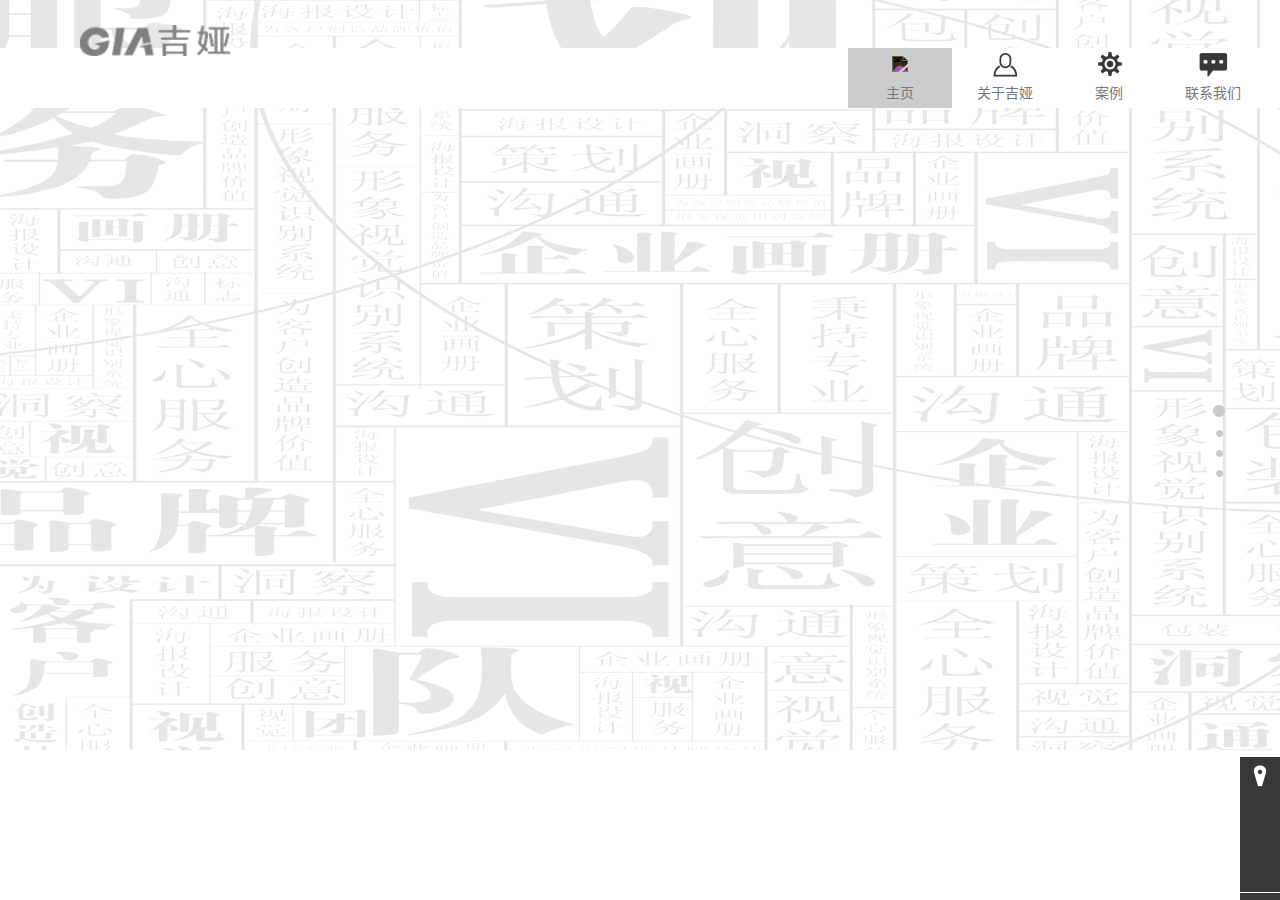
==== index.html @ cc43419a "Revert "Revert "页面显示问题""" ====
<!DOCTYPE html>
<html lang="zh-CN">
  <head>
    <meta charset="utf-8">
    <meta http-equiv="X-UA-Compatible" content="IE=edge">
    <meta name="viewport" content="width=device-width, initial-scale=1">
     <!--上述3个meta标签*必须*放在最前面，任何其他内容都*必须*跟随其后！ -->
    <title>广东吉娅</title>

     <!--Bootstrap -->
    <link href="css/bootstrap.min.css" rel="stylesheet">
    <link href="css/style.css" rel="stylesheet">

     <!--HTML5 shim and Respond.js for IE8 support of HTML5 elements and media queries 
     WARNING: Respond.js doesn't work if you view the page via file:// 
    [if lt IE 9]>
      <script src="https://cdn.bootcss.com/html5shiv/3.7.3/html5shiv.min.js"></script>
      <script src="https://cdn.bootcss.com/respond.js/1.4.2/respond.min.js"></script>
    <![endif]-->
  </head>
  <body data-spy="scroll" data-target="#navbar-example">
    <div class="logo-bg" id="top">
      <img src="img/logo.png" alt="jiya">
    </div>

    <nav id="navbar-example" class="navbar navbar-default navbar-static navbar-fixed-top mynav" role="navigation">
      <div class="container-fluid "> 
        <div class="navbar-header">
            <button class="navbar-toggle" type="button" data-toggle="collapse" data-target=".bs-js-navbar-scrollspy">
                <span class="sr-only">切换导航</span>
                <span class="icon-bar"></span>
                <span class="icon-bar"></span>
                <span class="icon-bar"></span>
            </button>
        </div>
        <div class="collapse navbar-collapse bs-js-navbar-scrollspy">
            <ul class="row nav navbar-nav realnav">
                <li class="col-md-8 col-lg-8 col-sm-8"></li>
                <li class="col-md-1 col-lg-1 col-sm-1 nav-active">
                  <a><img src="img/home.png" style="filter: invert(1);"><br>主页</a>
                  
                </li>
                <li class="col-md-1 col-lg-1 col-sm-1">
                  <a><img src="img/Profile.png"><br>关于吉娅</a>
                </li>
                <li class="col-md-1 col-lg-1 col-sm-1">
                  <a><img src="img/setting.png"><br>案例</a>
                </li>
                <li class="col-md-1 col-lg-1 col-sm-1">
                  <a><img src="img/comments.png"><br>联系我们</a>
                </li>
            </ul>
        </div>
      </div> 
    </nav>

    <div class="nav-border"></div>

  	<!--首页模块-->
  	<div id="index" style="width: 100%;height: 100%;">
  		 <img src="img/index.png"  alt="首页背景"> 
  	</div>
    

    <!--关于吉娅-->
    <div id="aboutus" >
		<div class="abouttext1 col-md-4 col-lg-4 col-sm-12 col-xs-12">
			<div class="abouttext1-title"><h1>广州吉娅广告</h1></div>
			<div class="abouttext1-message "><h4>务实而不装逼的广告公司，<br>
										厚道而不浮夸的设计团队。</h4>
			</div>
		</div>
		<div class="abouttext2">
			<div class="abouttext2-descri col-md-8 col-lg-8 col-sm-12 col-xs-12 col-md-offset-2 col-lg-offset-2">广州吉娅广告有限公司创立于2004年（前身广州争创广告设计有限责任公司），集纸品印刷制作、平面设计、布展策划、网站建设策划四项核心业务于一体
			</div>
		</div>
  	</div>


    <!--右侧导航栏-->
    <ul class="contact">
      <li>
		<div >
        <p style="background-image: url(img/QQ.png);width: 19px; height: 19px;text-align: center;margin:auto;"></p>
        <a target="_blank" href="http://wpa.qq.com/msgrd?v=3&uin=961791953&site=qq&menu=yes" style="color: #fff;font: 14 微软雅黑;">在<br>线<br>客<br>服</a>
      </li>
      <li>
		<div>
        <p style="background-image: url(img/wechat.png);width: 30px; height: 25px;text-align: center;margin:auto;"></p>
        <a style="color: #fff;font: 14 微软雅黑; cursor: pointer;" data-toggle="modal" data-target="#qrcode">在<br>线<br>客<br>服</a>
		</div>
      </li>
      <li>
		<div>
        <div style="width: 25px; height: 25px;background-image: url(img/rightnavicon.png); margin:auto;"></div>
        <div style="width: 25px; height: 25px;background-image: url(img/rightnavicon.png); margin:auto;background-position: 0 25px;"></div>
		</div>
      </li>
    </ul>


    <!--小白点翻页-->
    <ul class="whitepoint">
      <li></li>
      <li></li>
      <li></li>
      <li></li>
    </ul>


	
	<!--案例之幻灯片-->
    <div id="carousel-example-generic" class="carousel slide" data-ride="carousel">
      <!-- Indicators -->
      <ol class="carousel-indicators">
        <li data-target="#carousel-example-generic" data-slide-to="0" class="active"></li>
        <li data-target="#carousel-example-generic" data-slide-to="1"></li>
        <li data-target="#carousel-example-generic" data-slide-to="2"></li>
        <li data-target="#carousel-example-generic" data-slide-to="3"></li>
      </ol>

      <!-- Wrapper for slides -->
      <div class="carousel-inner" role="listbox">
        <div class="item active">
          <img src="img/top-2-01.jpg" alt="...">
          <div class="carousel-caption">
            ...
          </div>
        </div>
        <div class="item">
          <img src="img/top-2-02-01.jpg" alt="...">
          <div class="carousel-caption">
            ...
          </div>
        </div>
        <div class="item">
          <img src="img/top-2-03-01-01.jpg" alt="...">
          <div class="carousel-caption">
            ...
          </div>
        </div>
        <div class="item">
          <img src="img/top-2-03-01.jpg" alt="...">
          <div class="carousel-caption">
            ...
          </div>
        </div>
        ...
      </div>

      <!-- Controls -->
      <a class="left carousel-control" href="#carousel-example-generic" role="button" data-slide="prev">
        <span class="glyphicon glyphicon-chevron-left" aria-hidden="true"></span>
        <span class="sr-only">Previous</span>
      </a>
      <a class="right carousel-control" href="#carousel-example-generic" role="button" data-slide="next">
        <span class="glyphicon glyphicon-chevron-right" aria-hidden="true"></span>
        <span class="sr-only">Next</span>
      </a>
	</div>


    <!--案例之专业服务-->
    <div id="server">
      <div class="service-head">
        服务项目
        <br>
        DERVICE ITEMS
      </div>

      <ul class="service-body row">
        <li class="col-md-4 col-lg-4 col-sm-12 col-xs-12">
          <button type="button" class="btn btn-primary btn-lg">
            <img src="img/edit.png" height="36px" alt=""> \印刷制品
          </button>
        </li>
        <li class="col-md-4 col-lg-4 col-sm-12 col-xs-12">
          <button type="button" class="btn btn-default btn-lg">
            <img src="img/bulbs.png" height="36px" alt=""> \视觉设计
          </button>
        </li>
        <li class="col-md-4 col-lg-4 col-sm-12 col-xs-12">
          <button type="button" class="btn btn-default btn-lg">
            <img src="img/earth.png" height="36px" alt=""> \互联网产品开发
          </button>
        </li>
      </ul>

      <ul class="service-img img1 row">
        <li class="float-left service-img1-01">
          <div class="background-color">书记画册</div>
        </li>
        <li class="float-left service-img1-02">
          <div class="background-color">书记画册</div>
        </li>
        <li class="float-left service-img1-03">
          <div class="background-color">书记画册</div>
        </li>
        <li class="float-left service-img1-04">
          <div class="background-color">书记画册</div>
        </li>
        <li class="float-left service-img1-05">
          <div class="background-color">书记画册</div>
        </li>
        <li class="float-left service-img1-06">
          <div class="background-color">书记画册</div>
        </li>
        <li class="float-left service-img1-07">
          <div class="background-color">书记画册</div>
        </li>
        <li class="float-left service-img1-08">
          <div class="background-color">书记画册</div>
        </li>
      </ul>

      <ul class="service-img img2">
        <li class="float-left service-img2-01">
          <div class="background-color">书记画册</div>
        </li>
        <li class="float-left service-img2-02">
          <div class="background-color">书记画册</div>
        </li>
        <li class="float-left service-img2-03">
          <div class="background-color">书记画册</div>
        </li>
        <li class="float-left service-img2-04">
          <div class="background-color">书记画册</div>
        </li>
        <li class="float-left service-img2-05">
          <div class="background-color">书记画册</div>
        </li>
        <li class="float-left service-img2-06">
          <div class="background-color">书记画册</div>
        </li>
        <li class="float-left service-img2-07">
          <div class="background-color">书记画册</div>
        </li>
        <li class="float-left service-img2-08">
          <div class="background-color">书记画册</div>
        </li>
      </ul>

      <ul class="service-img img3">
        <li class="float-left service-img3-01">
          <div class="background-color">U型支架</div>
        </li>
        <li class="float-left service-img3-02">
          <div class="background-color">支架卡套</div>
        </li>
        <li class="float-left service-img3-03">
          <div class="background-color">卡套</div>
        </li>
        <li class="float-left service-img3-04">
          <div class="background-color">拍拍圈</div>
        </li>
        <li class="float-left service-img3-05">
          <div class="background-color">指环扣</div>
        </li>
        <li class="float-left service-img3-06">
          <div class="background-color">硅胶猪猪支架</div>
        </li>
        <li class="float-left service-img3-07">
          <div class="background-color">吸盘支架</div>
        </li>
        <li class="float-left service-img3-08">
          <div class="background-color">章鱼支架</div>
        </li>
      </ul>
    </div>


    <!--案例之作品展示-->
    <div id="anli">
      <ul class="anli-body row">
        <li class="col-md-4 col-lg-4 col-sm-12 col-xs-12">
          <div class="thumbnail" style="position: relative;">
            <img src="img/pic-1.png" alt="...">
            <h4 style="margin-left: 13%;">沉香老酒</h4>
            <p style="margin-left: 13%;">2017/8/08</p>
            <p style="margin-left: 13%;margin-bottom: 40px;">案例简介：千年沉着就绝天下</p>
            <div style="background-image: url('img/more-back.png');position: absolute; right: 0; bottom: 0px;width: 90px;height: 25px;"></div>
            <div style="color:#fff;font:16px 微软雅黑;position: absolute; right: 0; bottom: 2px; cursor: pointer;">
              more <span class="glyphicon glyphicon-menu-right" aria-hidden="true"></span>
            </div>
              
          </div>
        </li>
        <li class="col-md-4 col-lg-4 col-sm-12 col-xs-12">
          <div class="thumbnail" style="position: relative;">
            <img src="img/pic-1.png" alt="...">
            <h4 style="margin-left: 13%;">沉香老酒</h4>
            <p style="margin-left: 13%;">2017/8/08</p>
            <p style="margin-left: 13%;margin-bottom: 40px;">案例简介：千年沉着就绝天下</p>
            <div style="background-image: url('img/more-back.png');position: absolute; right: 0; bottom: 0;width: 90px;height: 25px;"></div>
            <div style="color:#fff;font:16px 微软雅黑;position: absolute; right: 0; bottom: 2px; cursor: pointer;">
              more <span class="glyphicon glyphicon-menu-right" aria-hidden="true"></span>
            </div>
              
          </div>
        </li>
        <li class="col-md-4 col-lg-4 col-sm-12 col-xs-12">
          <div class="thumbnail" style="position: relative;">
            <img src="img/pic-1.png" alt="...">
            <h4 style="margin-left: 13%;">沉香老酒</h4>
            <p style="margin-left: 13%;">2017/8/08</p>
            <p style="margin-left: 13%;margin-bottom: 40px;">案例简介：千年沉着就绝天下</p>
            <div style="background-image: url('img/more-back.png');position: absolute; right: 0; bottom: -0px;width: 90px;height: 25px;"></div>
            <div style="color:#fff;font:16px 微软雅黑;position: absolute; right: 0; bottom: 2px; cursor: pointer;">
              more <span class="glyphicon glyphicon-menu-right" aria-hidden="true"></span>
            </div>
              
          </div>
        </li>
      </ul>
    </div>


    <!--联系我们-->
    <div id="contact">
      <ul class="anli-body row">
        <li class="col-md-6 col-lg-6 col-sm-12 col-xs-12">
          <p style="font-size: 36px; font-family: 微软雅黑;">广州吉娅广告有限公司 </p>
          <p style="font-size: 18px; font-family: 微软雅黑;">您可以通过以下方式联系到我们</p>
          <p style="font-size: 18px; font-family: 微软雅黑; margin-bottom: 20px;">我们期待您的莅临</p>
          <p style="font-size: 18px; font-family: 微软雅黑;">电话 / 020-34487176</p>
          <p style="font-size: 18px; font-family: 微软雅黑;"> QQ / 37189 7238</p>
          <p style="font-size: 18px; font-family: 微软雅黑; margin-bottom: 20px;">手机/微信 / 133 0220 4001</p>
          <p style="font-size: 18px; font-family: 微软雅黑;">邮箱 /</p>
          <p style="font-size: 18px; font-family: 微软雅黑; margin-bottom: 20px;">网址 /</p>
          <p style="font-size: 18px; font-family: 微软雅黑;">地址：广州市海珠区宝岗大道中新大厦1408室</p>
        </li>
        <li class="col-md-6 col-lg-6 col-sm-12 col-xs-12">
          <div class="thumbnail">
            <img src="img/pic-1.png" alt="...">
          </div>
        </li>
      </ul>
    </div>

    <!--模态框二维码-->
    <div class="modal fade" id="qrcode" tabindex="-1" role="dialog">
      <div class="modal-dialog" role="document">
        <div class="modal-content">
          <div class="modal-header">
            <button type="button" class="close" data-dismiss="modal" aria-label="Close"><span aria-hidden="true">&times;</span></button>
            <h4 class="modal-title">微信客服</h4>
          </div>
          <div class="modal-body">
            <img src="img/cli_1000px.png" class="img-responsive" alt="Responsive image" >
          </div>
          <div class="modal-footer">
            <button type="button" class="btn btn-default" data-dismiss="modal">Close</button>
          </div>
        </div><!-- /.modal-content -->
      </div><!-- /.modal-dialog -->
    </div><!-- /.modal -->



     <!--jQuery (necessary for Bootstrap's JavaScript plugins) -->
    <script src="js/jquery.min.js"></script>
     <!--Include all compiled plugins (below), or include individual files as needed -->
    <script src="js/bootstrap.min.js"></script>
    <script src="js/jquery.mousewheel.min.js"></script>
    <script src="js/nav.js"></script>
    <script src="js/index.js"></script>
  </body>
</html>
---- css/style.css ----
body,div,ul,ol,nav,p{
	margin: 0;
	padding: 0;
}
a{
	text-decoration: none;
	color: #fff;
}
.mynav{
	top: 48px;
	border: 0;
	margin-bottom: 20px;
	padding: 0;
	background-color: #fff;
	z-index: 101;
}
.nav-active{
	background: rgba(0, 0, 0, 0.2);
}

ul{
	list-style: none;
}
.float-right{
	float: right;
}
.float-left{
	float: left
}
.logo-bg{
	position: fixed;
	width: 100%;
	background: url('../img/logobg.png') no-repeat;
	height: 70px;
	z-index: 102;
	filter: invert(1);
}
.background-color{
	display: none;
	width: 100%;
	height: 100%;
	text-align: center;
	line-height: 130px;
	font-size: 20px;
	font-family: 黑体;
	color: #fff;
	background-color: rgba(0, 92, 165, 0.5);
	z-index: 101;
}
.logo-bg img{
	position: absolute;
	width: 150px;
	top: 25px;
	left: 80px;
	z-index: 103;
	filter: invert(0.5);
}
.logo-bg a{
	text-decoration: none;
	color: #fff;
	font-size: 13px;
	line-height: 50px; 
	padding-right: 3%;
}
.realnav{
	width: 100%;
	height: 60px;
}
.realnav>li{
	padding: 0;
	cursor: pointer;
}
.realnav>li>a{
	height: 60px;
	text-align: center;
	padding: 0;
	line-height: 30px;
}
.nav-border{
	position: fixed;
	width: 100%;
	height: 8px;
	background-image: url('../img/logoborder.png');
	top: 108px;
	margin-bottom: 20px;
	z-index: 100;
}
#index{
	position: absolute;
	top: 0;
	overflow:hidden;
	z-index: 100;
}
.contact{
	position: fixed;
	background-image: url('../img/rightnavbg.png');
	right: 0;
	top: 110px;
	height: 100%;
	width: 40px;
	z-index: 90;
}
.contact>li{
	height: 29%;
	width: 100%;
	border-bottom: 1px solid #fff;
	text-align: center;
	
	display: flex;
    align-items: center; /*定义li的元素垂直居中*/
    justify-content: center; /*定义li的里的元素水平居中*/
}
#aboutus{
	padding-top: 120px; 
	background: url('../img/about.png') no-repeat;
	overflow:hide;
}
.abouttext1{
	padding-top:15%;
	margin-left:60%;
	color:#FFF;
	
	
}
.abouttext1-title{
	margin-left: 10%;
	border-bottom:1px solid #000;
	padding-bottom: 15px;
	text-align:left;
	color:rgba(0, 0, 0, 0.5);
}
.abouttext1-message{
	margin-left: 10%;
	margin-bottom: 20px;
	padding-top:15px;
	text-align:left;
	color:rgba(0, 0, 0, 0.5);
}
.abouttext2{
	padding-top:30%;
	margin-left:10%;
	margin-right:10%;
	
}
.abouttext2-descri{
	text-align:center;
	color:rgba(0, 0, 0, 0.5);
}
#carousel-example-generic{
	padding-top: 100px;
	overflow: hidden;
}
#server{
	padding-top: 120px;
}
.service-head{
	width: 100%;
	height: 60px;
	text-align: center;
	font-size: 22px;
	font-family: 黑体;
}
.service-body{
	box-sizing: border-box;
	width: 83%;
	height: 75px;
	margin-left: 7%;
	margin-right: 10%;
}
.service-body>li{
	text-align: center;
	height: 55px;
}
.service-body>li>button{
	height: 55px;
	border-radius: 27px;
	margin-bottom: 20px;
	overflow-y: hidden;
}
.service-img{
	width: 83%;
	height: 300px;
	margin-left: 7%;
	margin-right: 10%;
}
.service-img li{
	padding: 0;
	height: 130px;
	cursor: pointer;
	background-repeat: no-repeat;
	background-size: 100% 130px;
	margin-bottom: 20px;
}
.img1{
	display: block;
}
.img2{
	display: none;
}
.img3{
	display: none;
}
.service-img1-01{
	background: url('../img/img1/img1-01.gif');
}
.service-img1-02{
	background: url('../img/img1/img1-02.gif');
}
.service-img1-03{
	background: url('../img/img1/img1-03.gif');
}
.service-img1-04{
	background: url('../img/img1/img1-04.gif');
}
.service-img1-05{
	background: url('../img/img1/img1-05.gif');
}
.service-img1-06{
	background: url('../img/img1/img1-06.gif');
}
.service-img1-07{
	background: url('../img/img1/img1-07.gif');
}
.service-img1-08{
	background: url('../img/img1/img1-08.gif');
}
.service-img2-01{
	background: url('../img/img2/img2-01.gif');
}
.service-img2-02{
	background: url('../img/img2/img2-02.gif');
}
.service-img2-03{
	background: url('../img/img2/img2-03.gif');
}
.service-img2-04{
	background: url('../img/img2/img2-04.gif');
}
.service-img2-05{
	background: url('../img/img2/img2-05.gif');
}
.service-img2-06{
	background: url('../img/img2/img2-06.gif');
}
.service-img2-07{
	background: url('../img/img2/img2-07.gif');
}
.service-img2-08{
	background: url('../img/img2/img2-08.gif');
}
.service-img3-01{
	background: url('../img/img3/img3-01.gif');
}
.service-img3-02{
	background: url('../img/img3/img3-02.gif');
}
.service-img3-03{
	background: url('../img/img3/img3-03.gif');
}
.service-img3-04{
	background: url('../img/img3/img3-04.gif');
}
.service-img3-05{
	background: url('../img/img3/img3-05.gif');
}
.service-img3-06{
	background: url('../img/img3/img3-06.gif');
}
.service-img3-07{
	background: url('../img/img3/img3-07.gif');
}
.service-img3-08{
	background: url('../img/img3/img3-08.gif');
}
.service-body>li>ul>li{
	cursor: pointer;
	display: block;
	width: 90%;
	height: 130px;
	background-image: url('../img/gg.png');
	background-size: cover;
	margin: 0 auto;
	margin-bottom: 20px;
}
.service-prompt{
	position: absolute;
	top: 0;
	background-color: #fff;
	border-left: 1px solid gray;
	border-right: 1px solid gray;
	border-radius: 1%;
	z-index: 2;
	text-align: center;
}
.anli-body{
	box-sizing: border-box;
	width: 83%;
	padding-top: 200px;
	margin-left: 7%;
	margin-right: 10%;
}
.whitepoint {
	position: fixed;
	right: 55px;
	width: 12px;
	height: 120px;
	top: 45%;
	z-index: 100;
}
.whitepoint>li {
	width: 7px;
	height: 7px;
	margin: 0 auto;
	margin-bottom: 13px;
	background-image: url('../img/smallpoint.png');
	cursor: pointer;
}
.bigpoint {
	margin: 0 0 13px 0 !important;
	height: 12px !important;
	width: 12px !important;
	background-image: url('../img/bigpoint.png') !important;

}
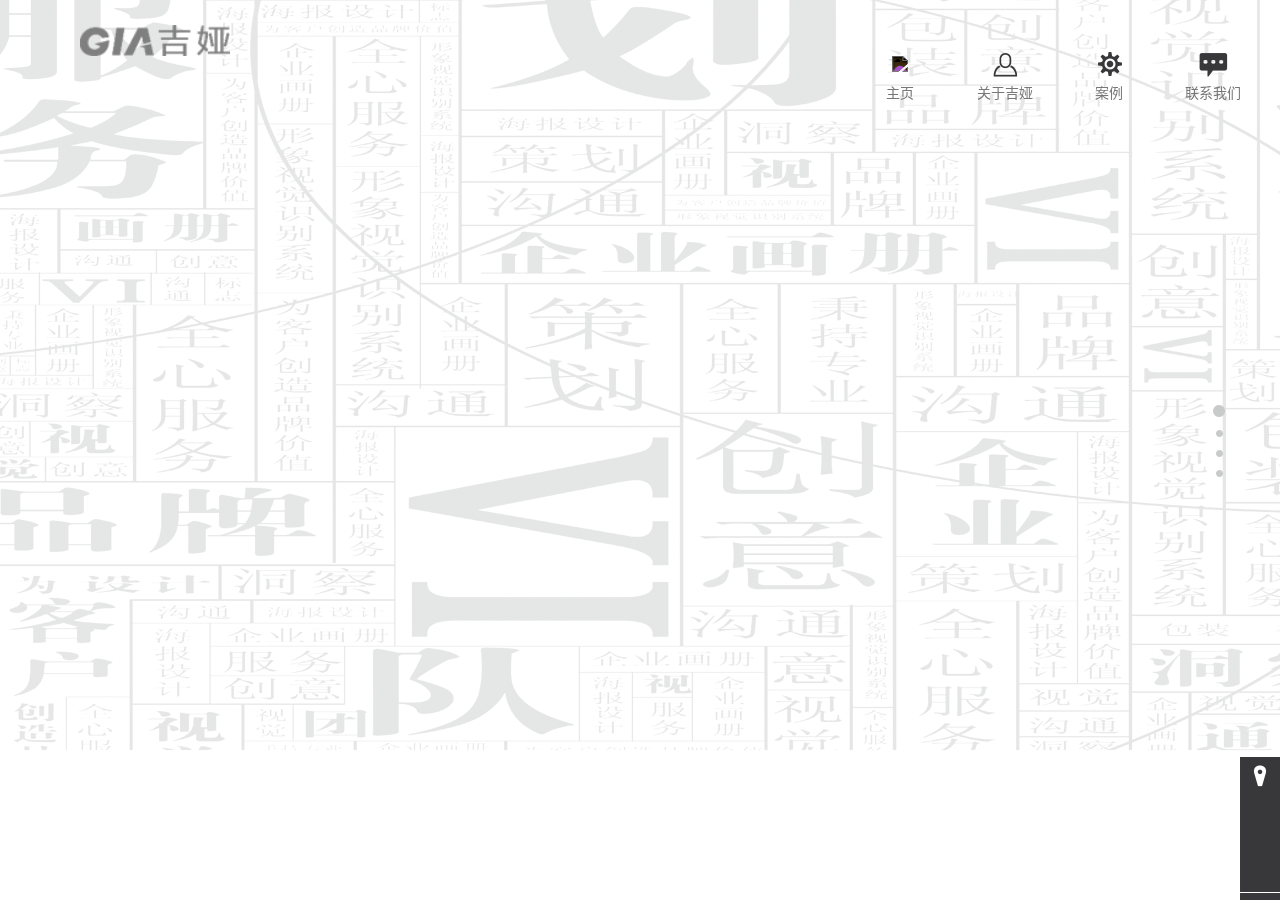
==== commit fc347795: "导航栏透明" ====
--- a/index.html
+++ b/index.html
@@ -145,7 +145,6 @@
             ...
           </div>
         </div>
-        ...
       </div>
 
       <!-- Controls -->
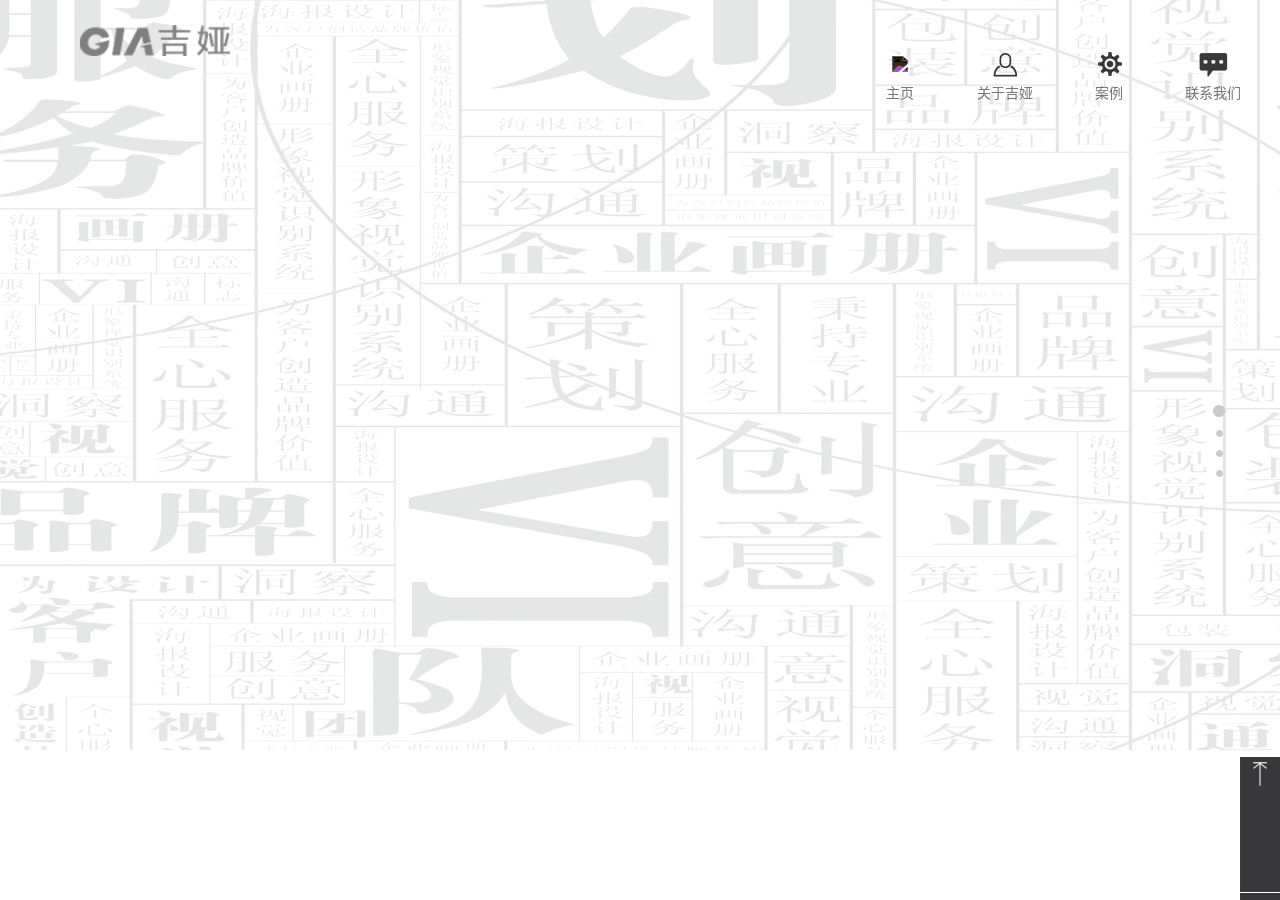
==== commit 20e18469: "回到顶部" ====
--- a/index.html
+++ b/index.html
@@ -25,7 +25,7 @@
 
     <nav id="navbar-example" class="navbar navbar-default navbar-static navbar-fixed-top mynav" role="navigation">
       <div class="container-fluid "> 
-        <div class="navbar-header">
+        <div class="navbar-header" style="height: 60px;">
             <button class="navbar-toggle" type="button" data-toggle="collapse" data-target=".bs-js-navbar-scrollspy">
                 <span class="sr-only">切换导航</span>
                 <span class="icon-bar"></span>
@@ -80,21 +80,22 @@
     <!--右侧导航栏-->
     <ul class="contact">
       <li>
-		<div >
-        <p style="background-image: url(img/QQ.png);width: 19px; height: 19px;text-align: center;margin:auto;"></p>
-        <a target="_blank" href="http://wpa.qq.com/msgrd?v=3&uin=961791953&site=qq&menu=yes" style="color: #fff;font: 14 微软雅黑;">在<br>线<br>客<br>服</a>
+        <div>
+          <p style="background-image: url(img/QQ.png);width: 19px; height: 19px;text-align: center;margin:auto;"></p>
+          <a target="_blank" href="http://wpa.qq.com/msgrd?v=3&uin=961791953&site=qq&menu=yes" style="color: #fff;font: 14 微软雅黑;">在<br>线<br>客<br>服</a>
+        </div>
       </li>
       <li>
-		<div>
-        <p style="background-image: url(img/wechat.png);width: 30px; height: 25px;text-align: center;margin:auto;"></p>
-        <a style="color: #fff;font: 14 微软雅黑; cursor: pointer;" data-toggle="modal" data-target="#qrcode">在<br>线<br>客<br>服</a>
-		</div>
+		    <div>
+          <p style="background-image: url(img/wechat.png);width: 30px; height: 25px;text-align: center;margin:auto;"></p>
+          <a style="color: #fff;font: 14 微软雅黑; cursor: pointer;" data-toggle="modal" data-target="#qrcode">在<br>线<br>客<br>服</a>
+		    </div>
       </li>
       <li>
-		<div>
-        <div style="width: 25px; height: 25px;background-image: url(img/rightnavicon.png); margin:auto;"></div>
-        <div style="width: 25px; height: 25px;background-image: url(img/rightnavicon.png); margin:auto;background-position: 0 25px;"></div>
-		</div>
+    		<div>
+          <div style="width: 25px; height: 25px;background-image: url(img/rightnavicon.png); margin:auto; cursor: pointer;" data-toggle="modal" data-target="#contact-modal"></div>
+          <div style="width: 25px; height: 25px;background: url(img/Go_Top.ico) no-repeat; margin:auto; filter: invert(1); cursor: pointer;"></div>
+    		</div>
       </li>
     </ul>
 
@@ -116,31 +117,24 @@
         <li data-target="#carousel-example-generic" data-slide-to="0" class="active"></li>
         <li data-target="#carousel-example-generic" data-slide-to="1"></li>
         <li data-target="#carousel-example-generic" data-slide-to="2"></li>
-        <li data-target="#carousel-example-generic" data-slide-to="3"></li>
       </ol>
 
       <!-- Wrapper for slides -->
       <div class="carousel-inner" role="listbox">
         <div class="item active">
-          <img src="img/top-2-01.jpg" alt="...">
+          <img src="img/carousel1.png" alt="...">
           <div class="carousel-caption">
             ...
           </div>
         </div>
         <div class="item">
-          <img src="img/top-2-02-01.jpg" alt="...">
+          <img src="img/carousel2.png" alt="...">
           <div class="carousel-caption">
             ...
           </div>
         </div>
         <div class="item">
-          <img src="img/top-2-03-01-01.jpg" alt="...">
-          <div class="carousel-caption">
-            ...
-          </div>
-        </div>
-        <div class="item">
-          <img src="img/top-2-03-01.jpg" alt="...">
+          <img src="img/carousel3.png" alt="...">
           <div class="carousel-caption">
             ...
           </div>
@@ -169,17 +163,17 @@
 
       <ul class="service-body row">
         <li class="col-md-4 col-lg-4 col-sm-12 col-xs-12">
-          <button type="button" class="btn btn-primary btn-lg">
+          <button type="button" class="btn btn-default btn-lg" style="background-color: rgba(0,0,0,0.5);">
             <img src="img/edit.png" height="36px" alt=""> \印刷制品
           </button>
         </li>
         <li class="col-md-4 col-lg-4 col-sm-12 col-xs-12">
-          <button type="button" class="btn btn-default btn-lg">
+          <button type="button" class="btn btn-lg">
             <img src="img/bulbs.png" height="36px" alt=""> \视觉设计
           </button>
         </li>
         <li class="col-md-4 col-lg-4 col-sm-12 col-xs-12">
-          <button type="button" class="btn btn-default btn-lg">
+          <button type="button" class="btn btn-lg">
             <img src="img/earth.png" height="36px" alt=""> \互联网产品开发
           </button>
         </li>
@@ -316,7 +310,21 @@
 
     <!--联系我们-->
     <div id="contact">
-      <ul class="anli-body row">
+      <ul class="contact-body row">
+        <li class="col-md-6 col-lg-6 col-sm-12 col-xs-12">
+          <h3>最新资讯</h3>
+          <ul>
+            <li style="margin-bottom: 20px;">
+              <img width="30%" src="img/img3/img3-01.gif" alt=""><span style="margin-left: 20px;">纸张涨价通知函</span>
+            </li>
+            <li style="margin-bottom: 20px;">
+              <img width="30%" src="img/img3/img3-01.gif" alt=""><span style="margin-left: 20px;">纸张涨价通知函</span>
+            </li>
+            <li>
+              <img width="30%" src="img/img3/img3-01.gif" alt=""><span style="margin-left: 20px;">纸张涨价通知函</span>
+            </li>
+          </ul>
+        </li>
         <li class="col-md-6 col-lg-6 col-sm-12 col-xs-12">
           <p style="font-size: 36px; font-family: 微软雅黑;">广州吉娅广告有限公司 </p>
           <p style="font-size: 18px; font-family: 微软雅黑;">您可以通过以下方式联系到我们</p>
@@ -328,9 +336,42 @@
           <p style="font-size: 18px; font-family: 微软雅黑; margin-bottom: 20px;">网址 /</p>
           <p style="font-size: 18px; font-family: 微软雅黑;">地址：广州市海珠区宝岗大道中新大厦1408室</p>
         </li>
-        <li class="col-md-6 col-lg-6 col-sm-12 col-xs-12">
-          <div class="thumbnail">
-            <img src="img/pic-1.png" alt="...">
+      </ul>
+      <ul style="width: 77%;margin-right: 13%; margin-left: 10%;box-sizing: border-box; margin-top: 20px; " class="row">
+        <li class="col-md-2 col-lg-2 col-sm-4 col-xs-4">
+          <div class="thumbnail">
+            <img src="img/img3/img3-01.gif" alt="">
+            <p>一扭印刷</p>
+          </div>
+        </li>
+        <li class="col-md-2 col-lg-2 col-sm-4 col-xs-4">
+          <div class="thumbnail">
+            <img src="img/img3/img3-01.gif" alt="">
+            <p>一扭印刷</p>
+          </div>
+        </li>
+        <li class="col-md-2 col-lg-2 col-sm-4 col-xs-4">
+          <div class="thumbnail">
+            <img src="img/img3/img3-01.gif" alt="">
+            <p>一扭印刷</p>
+          </div>
+        </li>
+        <li class="col-md-2 col-lg-2 col-sm-4 col-xs-4">
+          <div class="thumbnail">
+            <img src="img/img3/img3-01.gif" alt="">
+            <p>一扭印刷</p>
+          </div>
+        </li>
+        <li class="col-md-2 col-lg-2 col-sm-4 col-xs-4">
+          <div class="thumbnail">
+            <img src="img/img3/img3-01.gif" alt="">
+            <p>一扭印刷</p>
+          </div>
+        </li>
+        <li class="col-md-2 col-lg-2 col-sm-4 col-xs-4">
+          <div class="thumbnail">
+            <img src="img/img3/img3-01.gif" alt="">
+            <p>一扭印刷</p>
           </div>
         </li>
       </ul>
@@ -346,6 +387,24 @@
           </div>
           <div class="modal-body">
             <img src="img/cli_1000px.png" class="img-responsive" alt="Responsive image" >
+          </div>
+          <div class="modal-footer">
+            <button type="button" class="btn btn-default" data-dismiss="modal">Close</button>
+          </div>
+        </div><!-- /.modal-content -->
+      </div><!-- /.modal-dialog -->
+    </div><!-- /.modal -->
+
+    <!--模态框电话-->
+    <div class="modal fade" id="contact-modal" tabindex="-1" role="dialog">
+      <div class="modal-dialog" role="document">
+        <div class="modal-content">
+          <div class="modal-header">
+            <button type="button" class="close" data-dismiss="modal" aria-label="Close"><span aria-hidden="true">&times;</span></button>
+            <h4 class="modal-title">联系方式</h4>
+          </div>
+          <div class="modal-body">
+            手机/微信 / 133 0220 4001
           </div>
           <div class="modal-footer">
             <button type="button" class="btn btn-default" data-dismiss="modal">Close</button>
--- a/css/style.css
+++ b/css/style.css
@@ -44,7 +44,7 @@
 	font-size: 20px;
 	font-family: 黑体;
 	color: #fff;
-	background-color: rgba(0, 92, 165, 0.5);
+	background-color: rgba(0, 0, 0, 0.5);
 	z-index: 101;
 }
 .logo-bg img{
@@ -147,7 +147,7 @@
 	color:rgba(0, 0, 0, 0.5);
 }
 #carousel-example-generic{
-	padding-top: 100px;
+	padding-top: 120px;
 	overflow: hidden;
 }
 #server{
@@ -321,4 +321,11 @@
 	width: 12px !important;
 	background-image: url('../img/bigpoint.png') !important;
 
+}
+.contact-body{
+	box-sizing: border-box;
+    width: 77%;
+    padding-top: 150px;
+    margin-left: 10%;
+    margin-right: 13%;
 }